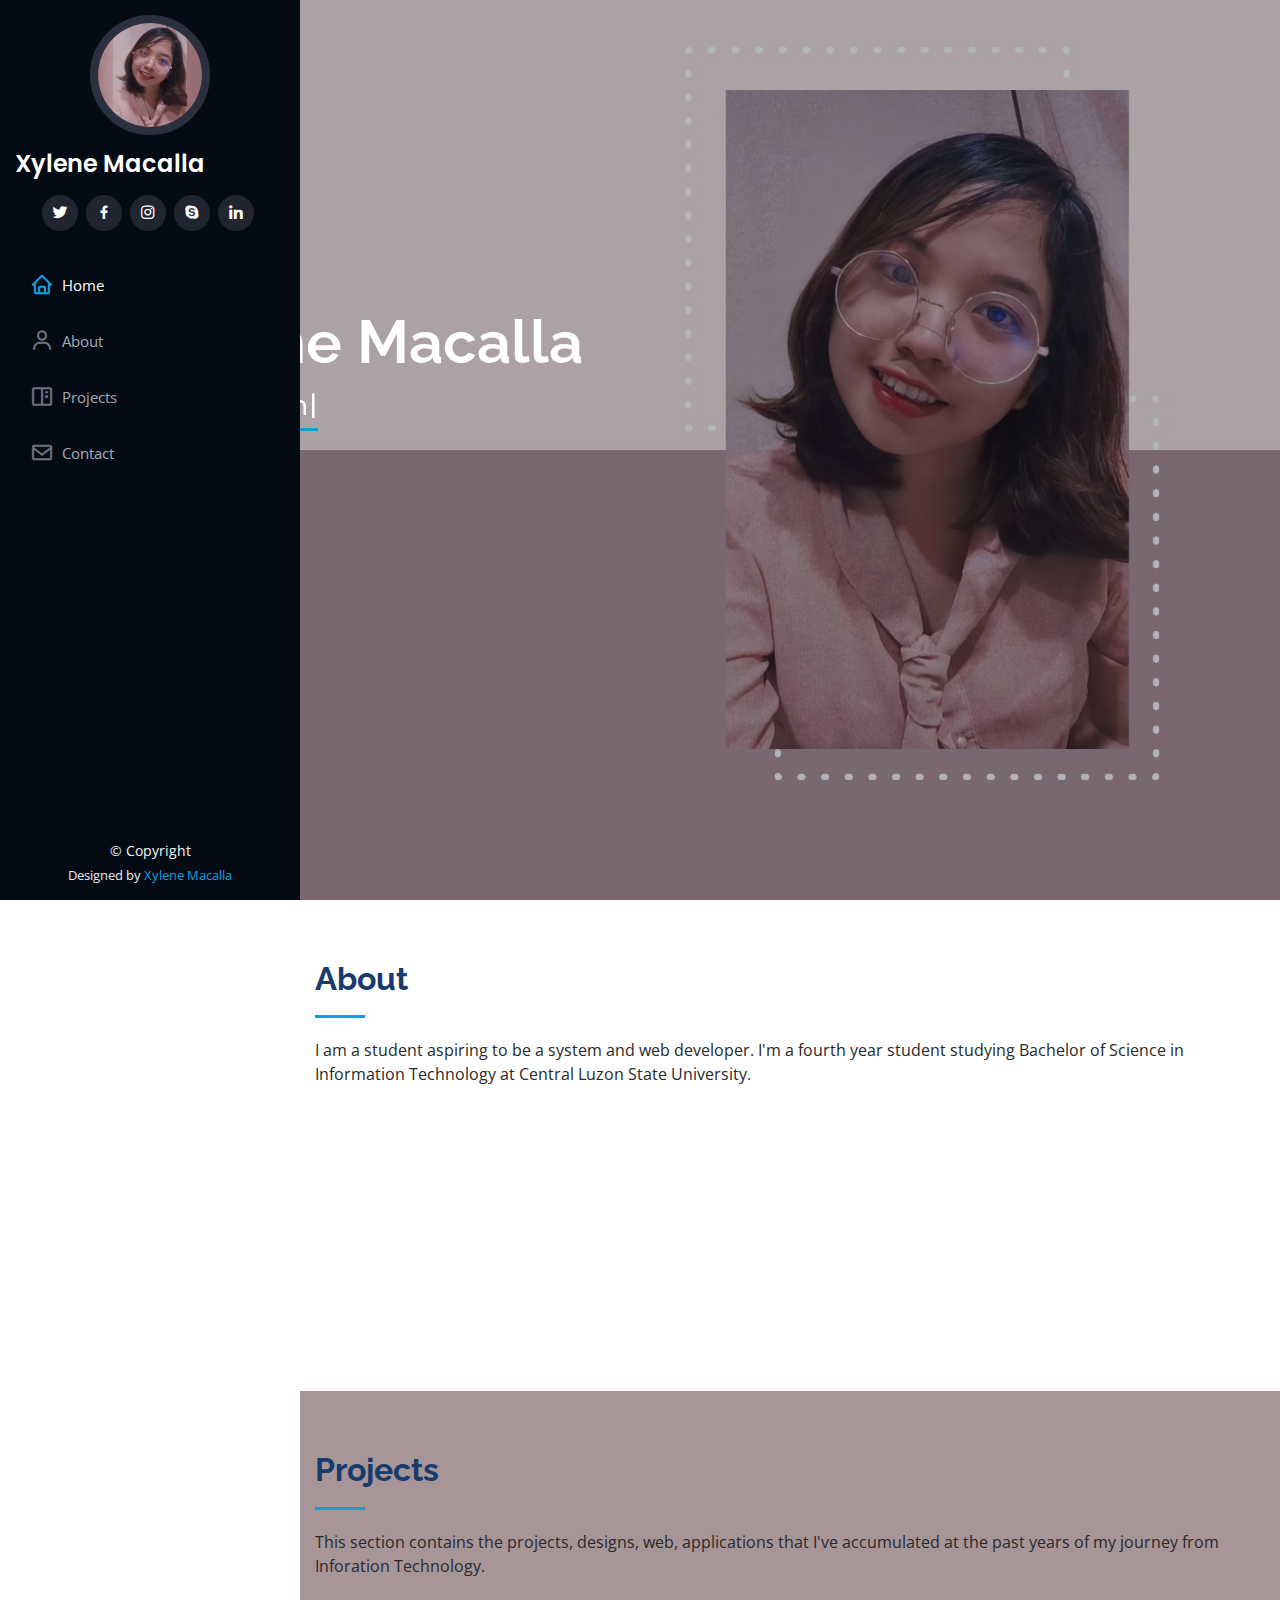
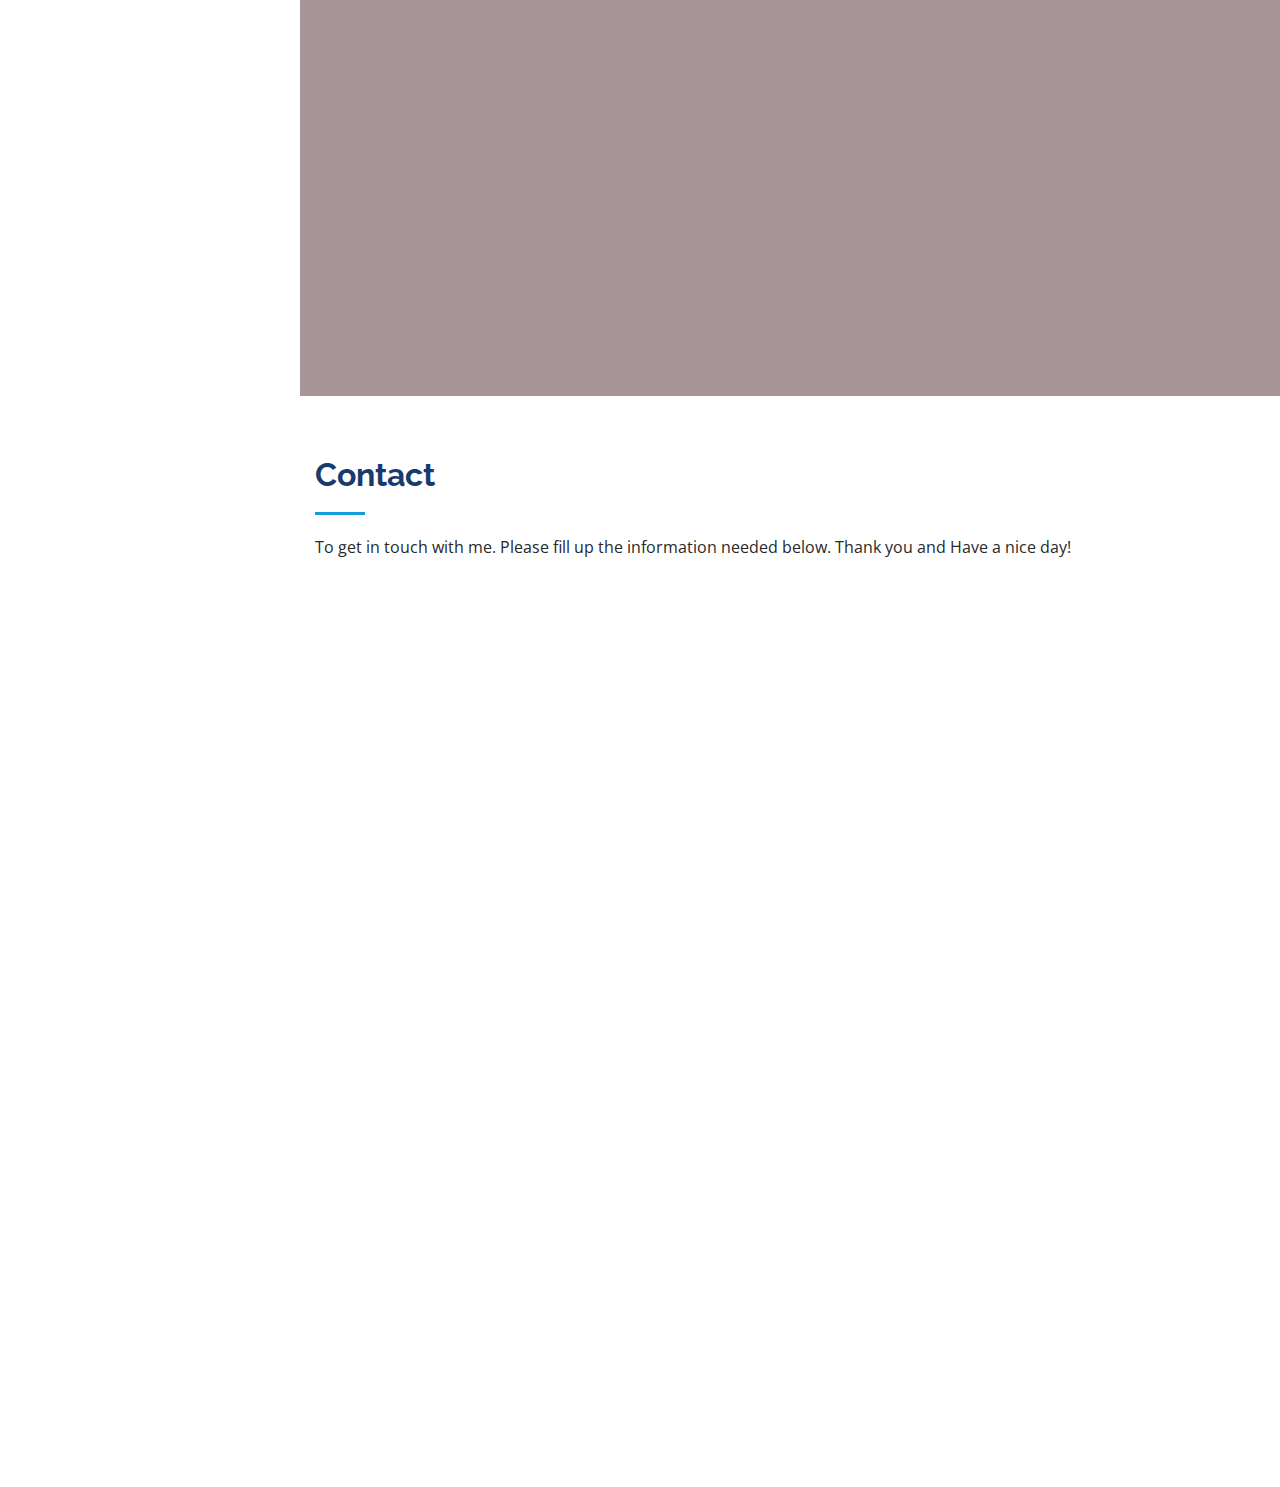
==== index.html @ af75acba "Portfolio" ====
<!DOCTYPE html>
<html lang="en">

<head>
  <meta charset="utf-8">
  <meta content="width=device-width, initial-scale=1.0" name="viewport">

  <title>Portfolio</title>
  <meta content="" name="description">
  <meta content="" name="keywords">

  <!-- Google Fonts -->
  <link href="https://fonts.googleapis.com/css?family=Open+Sans:300,300i,400,400i,600,600i,700,700i|Raleway:300,300i,400,400i,500,500i,600,600i,700,700i|Poppins:300,300i,400,400i,500,500i,600,600i,700,700i" rel="stylesheet">

  <!-- Vendor CSS Files -->
  <link href="assets/vendor/bootstrap/css/bootstrap.min.css" rel="stylesheet">
  <link href="assets/vendor/icofont/icofont.min.css" rel="stylesheet">
  <link href="assets/vendor/boxicons/css/boxicons.min.css" rel="stylesheet">
  <link href="assets/vendor/venobox/venobox.css" rel="stylesheet">
  <link href="assets/vendor/owl.carousel/assets/owl.carousel.min.css" rel="stylesheet">
  <link href="assets/vendor/aos/aos.css" rel="stylesheet">

  <!-- Template Main CSS File -->
  <link href="assets/css/style.css" rel="stylesheet">

</head>

<body>

  <!-- ======= Mobile nav toggle button ======= -->
  <button type="button" class="mobile-nav-toggle d-xl-none"><i class="icofont-navigation-menu"></i></button>

  <!-- ======= Header ======= -->
  <header id="header">
    <div class="d-flex flex-column">

      <div class="profile">
        <img src="assets/img/profile-img.jpg" alt="" class="img-fluid rounded-circle">
        <h1 class="text-light"><a href="index.html">Xylene Macalla</a></h1>
        <div class="social-links mt-3 text-center">
          <a href="#" class="twitter"><i class="bx bxl-twitter"></i></a>
          <a href="#" class="facebook"><i class="bx bxl-facebook"></i></a>
          <a href="#" class="instagram"><i class="bx bxl-instagram"></i></a>
          <a href="#" class="google-plus"><i class="bx bxl-skype"></i></a>
          <a href="#" class="linkedin"><i class="bx bxl-linkedin"></i></a>
        </div>
      </div>

      <nav class="nav-menu">
        <ul>
          <li class="active"><a href="index.html"><i class="bx bx-home"></i> <span>Home</span></a></li>
          <li><a href="#about"><i class="bx bx-user"></i> <span>About</span></a></li>
          <li><a href="#portfolio"><i class="bx bx-book-content"></i> Projects</a></li>
          <li><a href="#contact"><i class="bx bx-envelope"></i> Contact</a></li>

        </ul>
      </nav><!-- .nav-menu -->
      <button type="button" class="mobile-nav-toggle d-xl-none"><i class="icofont-navigation-menu"></i></button>

    </div>
  </header><!-- End Header -->

  <!-- ======= Hero Section ======= -->
  <section id="hero" class="d-flex flex-column justify-content-left align-items-left">
    <div class="hero-container" data-aos="fade-in">
      <h1>Xylene Macalla</h1>
      <p>I'm a <span class="typed" data-typed-items="Designer, Developer"></span></p>
    </div>
  </section><!-- End Hero -->

  <main id="main">

    <!-- ======= About Section ======= -->
    <section id="about" class="about">
      <div class="container">

        <div class="section-title">
          <h2>About</h2>
          <p>I am a student aspiring to be a system and web developer. I'm a fourth year student studying Bachelor of Science in Information Technology at Central Luzon State University.  </p>
        </div>

        <div class="row">
          <div class="col-lg-3" data-aos="fade-right">
            <img src="assets/img/profile-img.jpg" class="img-fluid" alt="">
          </div>
          <div class="col-lg-8 pt-4 pt-lg-0 content" data-aos="fade-left">
            <h3>System  and &amp; Web Developer.</h3>
            <div class="row">
              <div class="col-lg-6">
                <ul>
                  <li><i class="icofont-rounded-right"></i> <strong>Birthday:</strong> 28 July 1999</li>
                  <li><i class="icofont-rounded-right"></i> <strong>Phone:</strong> +639517093423</li>
                  <li><i class="icofont-rounded-right"></i> <strong>Address:</strong> Aurora, Philippines</li>
                </ul>
              </div>
              <div class="col-lg-6">
                <ul>
                  <li><i class="icofont-rounded-right"></i> <strong>Age:</strong> 22</li>
                  <li><i class="icofont-rounded-right"></i> <strong>Degree:</strong> BS in Information Technology</li>
                  <li><i class="icofont-rounded-right"></i> <strong>email</strong> xymacalla@gmail.com</li>
                </ul>
              </div>
            </div>
            
          </div>
        </div>

      </div>
    </section><!-- End About Section -->

    <!-- ======= Portfolio Section ======= -->
    <section id="portfolio" class="portfolio section-bg">
      <div class="container">

        <div class="section-title">
          <h2>Projects</h2>
          <p>This section contains the projects, designs, web, applications that I've accumulated at the past years of my journey from Inforation Technology. </p>
        </div>

        <div class="row" data-aos="fade-up">
          <div class="col-lg-12 d-flex justify-content-center">
            <ul id="portfolio-flters">
              <li data-filter="*" class="filter-active">All</li>
              <li data-filter=".filter-app">App</li>
              <li data-filter=".filter-card">Card</li>
              <li data-filter=".filter-web">Web</li>
            </ul>
          </div>
        </div>

        <div class="row portfolio-container" data-aos="fade-up" data-aos-delay="100">

          <div class="col-lg-4 col-md-6 portfolio-item filter-web">
            <div class="portfolio-wrap">
              <img src="assets/img/portfolio/portfolio-1.jpg" class="img-fluid" alt="">
              <div class="portfolio-links">
                <a href="assets/img/portfolio/portfolio-1.jpg" data-gall="portfolioGallery" class="venobox" title="Web 1"><i class="bx bx-plus"></i></a>
                <a href="../portfolio/Hello_Cupcake!/index.html" title="More Details"><i class="bx bx-link"></i></a>
              </div>
            </div>
          </div>

        </div>

      </div>
    </section><!-- End Portfolio Section -->

    <!-- ======= Contact Section ======= -->
    <section id="contact" class="contact">
      <div class="container">

        <div class="section-title">
          <h2>Contact</h2>
          <p>To get in touch with me. Please fill up the information needed below. Thank you and Have a nice day!</p>
        </div>

        <div class="row" data-aos="fade-in">

          <div class="col-lg-5 d-flex align-items-stretch">
            <div class="info">
              <div class="address">
                <i class="icofont-google-map"></i>
                <h4>Location:</h4>
                <p>Ipil Dipaculao, Aurora, Philippines</p>
              </div>

              <div class="email">
                <i class="icofont-envelope"></i>
                <h4>Email:</h4>
                <p>xymacalla@gmail.com</p>
              </div>

              <div class="phone">
                <i class="icofont-phone"></i>
                <h4>Call:</h4>
                <p>+639517093423</p>
              </div>

              <iframe src="https://www.google.com/maps/embed?pb=!1m14!1m8!1m3!1d12097.339505505179!2d-74.006309!3d40.710644!3m2!1i1024!2i768!4f13.1!3m3!1m2!1s0x3390a228a3e6c803%3A0x11d49d4bb62d61f!2sIpil%2C%20Dipaculao%2C%20Aurora%2C%20Philippines!5e0!3m2!1sen!2sbg!4v1639825309818!5m2!1sen!2sbg" width="600" height="450" style="border:0;" allowfullscreen="" loading="lazy"></iframe>
            </div>

          </div>

          <div class="col-lg-7 mt-5 mt-lg-0 d-flex align-items-stretch">
            <form action="forms/contact.php" method="post" role="form" class="php-email-form">
              <div class="form-row">
                <div class="form-group col-md-6">
                  <label for="name">Your Name</label>
                  <input type="text" name="name" class="form-control" id="name" data-rule="minlen:4" data-msg="Please enter at least 4 chars" />
                  <div class="validate"></div>
                </div>
                <div class="form-group col-md-6">
                  <label for="name">Your Email</label>
                  <input type="email" class="form-control" name="email" id="email" data-rule="email" data-msg="Please enter a valid email" />
                  <div class="validate"></div>
                </div>
              </div>
              <div class="form-group">
                <label for="name">Subject</label>
                <input type="text" class="form-control" name="subject" id="subject" data-rule="minlen:4" data-msg="Please enter at least 8 chars of subject" />
                <div class="validate"></div>
              </div>
              <div class="form-group">
                <label for="name">Message</label>
                <textarea class="form-control" name="message" rows="10" data-rule="required" data-msg="Please write something for us"></textarea>
                <div class="validate"></div>
              </div>
              <div class="mb-3">
                <div class="loading">Loading</div>
                <div class="error-message"></div>
                <div class="sent-message">Your message has been sent. Thank you!</div>
              </div>
              <div class="text-center"><button type="submit">Send Message</button></div>
            </form>
          </div>

        </div>

      </div>
    </section><!-- End Contact Section -->

  </main><!-- End #main -->

  <!-- ======= Footer ======= -->
  <footer id="footer">
    <div class="container">
      <div class="copyright">
        &copy; Copyright
      </div>
      <div class="credits">
       Designed by <a href="#">Xylene Macalla</a>
      </div>
    </div>
  </footer><!-- End  Footer -->

  <a href="#" class="back-to-top"><i class="icofont-simple-up"></i></a>

  <!-- Vendor JS Files -->
  <script src="assets/vendor/jquery/jquery.min.js"></script>
  <script src="assets/vendor/bootstrap/js/bootstrap.bundle.min.js"></script>
  <script src="assets/vendor/jquery.easing/jquery.easing.min.js"></script>
  <script src="assets/vendor/php-email-form/validate.js"></script>
  <script src="assets/vendor/waypoints/jquery.waypoints.min.js"></script>
  <script src="assets/vendor/counterup/counterup.min.js"></script>
  <script src="assets/vendor/isotope-layout/isotope.pkgd.min.js"></script>
  <script src="assets/vendor/venobox/venobox.min.js"></script>
  <script src="assets/vendor/owl.carousel/owl.carousel.min.js"></script>
  <script src="assets/vendor/typed.js/typed.min.js"></script>
  <script src="assets/vendor/aos/aos.js"></script>

  <!-- Template Main JS File -->
  <script src="assets/js/main.js"></script>

</body>

</html>
---- assets/vendor/venobox/venobox.css ----
/* ------ venobox.css --------*/
.vbox-overlay *, .vbox-overlay *:before, .vbox-overlay *:after{
    -webkit-backface-visibility: hidden;
    -webkit-box-sizing:border-box;
    -moz-box-sizing:border-box;
    box-sizing:border-box;
}
.vbox-overlay * { 
    -webkit-backface-visibility: visible;
    backface-visibility: visible;
}
.vbox-overlay{
    display: -webkit-flex;
    display: flex;
    -webkit-flex-direction: column;
    flex-direction: column;
    -webkit-justify-content: center;
    justify-content: center;
    -webkit-align-items: center;
    align-items: center;
    position: fixed;
    left: 0;
    top: 0;
    bottom: 0;
    right: 0;
    z-index: 999999;
}

/* ----- navigation ----- */
.vbox-title{
    width: 100%;
    height: 40px;
    float: left;
    text-align: center;
    line-height: 28px;
    font-size: 12px;
    padding: 6px 50px;
    overflow: hidden;
    position: fixed;
    display: none;
    left: 0;
    z-index: 89;
}
.vbox-close{
    cursor: pointer;
    position: fixed;
    top: -1px;
    right: 0;
    width: 50px;
    height: 40px;
    padding: 6px;
    display: block;
    background-position:10px center;
    overflow: hidden;
    font-size: 24px;
    line-height: 1;
    text-align: center;
    z-index: 99;
}
.vbox-left{
    cursor: pointer;
    position: fixed;
    left: 0;
    height: 40px;
    overflow: hidden;
    line-height: 28px;
    font-size: 12px;
    z-index: 99;
    display: flex;
    align-items:center;
}
.vbox-num{
    display: inline-block;
    margin: 6px 0 6px 15px;
}
/* ----- Social share ----- */
.vbox-share{
    line-height: 28px;
    font-size: 12px;
    overflow: hidden;
    position: fixed;
    left: 0;
    z-index: 98;
    display: flex;
    align-items:center;
    justify-content: center;
    width: 100%;
    text-align: center;
}
.vbox-share svg{
    max-height: 28px;
    width: 28px;
    z-index: 10;
    margin-left: 12px;
    margin-top: 6px;
    margin-bottom: 6px;
    vertical-align: middle;
}


/* ----- navigation ARROWS ----- */
.vbox-next, .vbox-prev{
    position: fixed;
    top: 50%;
    margin-top: -15px;
    overflow: hidden;
    cursor: pointer;
    display: block;
    width: 45px;
    height: 45px;
    z-index: 99;
}
.vbox-next span, .vbox-prev span{
    position: relative;
    width: 20px;
    height: 20px;
    border: 2px solid transparent;
    border-top-color: #B6B6B6;
    border-right-color: #B6B6B6;
    text-indent: -100px;
    position: absolute;
    top: 8px;
    display: block;
}
.vbox-prev{
    left: 15px;
}
.vbox-next{
    right: 15px;
}
.vbox-prev span{
    left: 10px;
    -ms-transform: rotate(-135deg);
    -webkit-transform: rotate(-135deg);
    transform: rotate(-135deg);
}
.vbox-next span{
    -ms-transform: rotate(45deg);
    -webkit-transform: rotate(45deg);
    transform: rotate(45deg);
    right: 10px;
}
/* ------- inline window ------ */
.vbox-inline{
    width: 420px;
    height: 315px;
    height: 70vh;
    padding: 10px;
    background: #fff;
    margin: 0 auto;
    overflow: auto;
    text-align: left;
}
/* ------- Video & iFrames window ------ */
.venoframe{
    max-width: 100%;
    width: 100%;
    border: none;
    width: 100%;
    height: 260px;
    height: 70vh;
}
.venoframe.vbvid{
    height: 260px;
}
@media (min-width: 768px) {
    .venoframe, .vbox-inline{
        width: 90%;
        height: 360px;
        height: 70vh;
    }
    .venoframe.vbvid{
        width: 640px;
        height: 360px;
    }
}
@media (min-width: 992px) {
    .venoframe, .vbox-inline{
        max-width: 1200px;
        width: 80%;
        height: 540px;
        height: 70vh;
    }
    .venoframe.vbvid{
        width: 960px;
        height: 540px;
    }
}
/* 
Please do NOT edit this part! 
or at least read this note: http://i.imgur.com/7C0ws9e.gif
*/
.vbox-open{
    overflow: hidden;
}
.vbox-container{
    position: absolute;
    left: 0;
    right: 0;
    top: 0;
    bottom: 0;
    overflow-x: hidden;
    overflow-y: scroll;
    overflow-scrolling: touch;
    -webkit-overflow-scrolling: touch;
    z-index: 20;
    max-height: 100%;

}

.vbox-content{
    text-align: center;
    float: left;
    width: 100%;
    position: relative;
    overflow: hidden;
    padding: 20px 4%;
}
.vbox-container img{
    max-width: 100%;
    height: auto;
}
.vbox-figlio{
    box-shadow: 0 0 12px rgba(0,0,0,0.19), 0 6px 6px rgba(0,0,0,0.23);
    max-width: 100%;
    text-align: initial;
}
img.vbox-figlio{
    -webkit-user-select: none;
-khtml-user-select: none;
-moz-user-select: none;
-o-user-select: none;
user-select: none;
}
.vbox-content.swipe-left{
    margin-left: -200px !important;
}
.vbox-content.swipe-right{
    margin-left: 200px !important;
}
.vbox-animated{
    webkit-transition: margin 300ms ease-out;
    transition: margin 300ms ease-out;
}

/* ---------- preloader ----------
 * SPINKIT 
 * http://tobiasahlin.com/spinkit/
-------------------------------- */
.sk-double-bounce,.sk-rotating-plane{width:40px;height:40px;margin:40px auto}.sk-rotating-plane{background-color:#333;-webkit-animation:sk-rotatePlane 1.2s infinite ease-in-out;animation:sk-rotatePlane 1.2s infinite ease-in-out}@-webkit-keyframes sk-rotatePlane{0%{-webkit-transform:perspective(120px) rotateX(0) rotateY(0);transform:perspective(120px) rotateX(0) rotateY(0)}50%{-webkit-transform:perspective(120px) rotateX(-180.1deg) rotateY(0);transform:perspective(120px) rotateX(-180.1deg) rotateY(0)}100%{-webkit-transform:perspective(120px) rotateX(-180deg) rotateY(-179.9deg);transform:perspective(120px) rotateX(-180deg) rotateY(-179.9deg)}}@keyframes sk-rotatePlane{0%{-webkit-transform:perspective(120px) rotateX(0) rotateY(0);transform:perspective(120px) rotateX(0) rotateY(0)}50%{-webkit-transform:perspective(120px) rotateX(-180.1deg) rotateY(0);transform:perspective(120px) rotateX(-180.1deg) rotateY(0)}100%{-webkit-transform:perspective(120px) rotateX(-180deg) rotateY(-179.9deg);transform:perspective(120px) rotateX(-180deg) rotateY(-179.9deg)}}.sk-double-bounce{position:relative}.sk-double-bounce .sk-child{width:100%;height:100%;border-radius:50%;background-color:#333;opacity:.6;position:absolute;top:0;left:0;-webkit-animation:sk-doubleBounce 2s infinite ease-in-out;animation:sk-doubleBounce 2s infinite ease-in-out}.sk-chasing-dots .sk-child,.sk-spinner-pulse,.sk-three-bounce .sk-child{background-color:#333;border-radius:100%}.sk-double-bounce .sk-double-bounce2{-webkit-animation-delay:-1s;animation-delay:-1s}@-webkit-keyframes sk-doubleBounce{0%,100%{-webkit-transform:scale(0);transform:scale(0)}50%{-webkit-transform:scale(1);transform:scale(1)}}@keyframes sk-doubleBounce{0%,100%{-webkit-transform:scale(0);transform:scale(0)}50%{-webkit-transform:scale(1);transform:scale(1)}}.sk-wave{margin:40px auto;width:50px;height:40px;text-align:center;font-size:10px}.sk-wave .sk-rect{background-color:#333;height:100%;width:6px;display:inline-block;-webkit-animation:sk-waveStretchDelay 1.2s infinite ease-in-out;animation:sk-waveStretchDelay 1.2s infinite ease-in-out}.sk-wave .sk-rect1{-webkit-animation-delay:-1.2s;animation-delay:-1.2s}.sk-wave .sk-rect2{-webkit-animation-delay:-1.1s;animation-delay:-1.1s}.sk-wave .sk-rect3{-webkit-animation-delay:-1s;animation-delay:-1s}.sk-wave .sk-rect4{-webkit-animation-delay:-.9s;animation-delay:-.9s}.sk-wave .sk-rect5{-webkit-animation-delay:-.8s;animation-delay:-.8s}@-webkit-keyframes sk-waveStretchDelay{0%,100%,40%{-webkit-transform:scaleY(.4);transform:scaleY(.4)}20%{-webkit-transform:scaleY(1);transform:scaleY(1)}}@keyframes sk-waveStretchDelay{0%,100%,40%{-webkit-transform:scaleY(.4);transform:scaleY(.4)}20%{-webkit-transform:scaleY(1);transform:scaleY(1)}}.sk-wandering-cubes{margin:40px auto;width:40px;height:40px;position:relative}.sk-wandering-cubes .sk-cube{background-color:#333;width:10px;height:10px;position:absolute;top:0;left:0;-webkit-animation:sk-wanderingCube 1.8s ease-in-out -1.8s infinite both;animation:sk-wanderingCube 1.8s ease-in-out -1.8s infinite both}.sk-chasing-dots,.sk-spinner-pulse{width:40px;height:40px;margin:40px auto}.sk-wandering-cubes .sk-cube2{-webkit-animation-delay:-.9s;animation-delay:-.9s}@-webkit-keyframes sk-wanderingCube{0%{-webkit-transform:rotate(0);transform:rotate(0)}25%{-webkit-transform:translateX(30px) rotate(-90deg) scale(.5);transform:translateX(30px) rotate(-90deg) scale(.5)}50%{-webkit-transform:translateX(30px) translateY(30px) rotate(-179deg);transform:translateX(30px) translateY(30px) rotate(-179deg)}50.1%{-webkit-transform:translateX(30px) translateY(30px) rotate(-180deg);transform:translateX(30px) translateY(30px) rotate(-180deg)}75%{-webkit-transform:translateX(0) translateY(30px) rotate(-270deg) scale(.5);transform:translateX(0) translateY(30px) rotate(-270deg) scale(.5)}100%{-webkit-transform:rotate(-360deg);transform:rotate(-360deg)}}@keyframes sk-wanderingCube{0%{-webkit-transform:rotate(0);transform:rotate(0)}25%{-webkit-transform:translateX(30px) rotate(-90deg) scale(.5);transform:translateX(30px) rotate(-90deg) scale(.5)}50%{-webkit-transform:translateX(30px) translateY(30px) rotate(-179deg);transform:translateX(30px) translateY(30px) rotate(-179deg)}50.1%{-webkit-transform:translateX(30px) translateY(30px) rotate(-180deg);transform:translateX(30px) translateY(30px) rotate(-180deg)}75%{-webkit-transform:translateX(0) translateY(30px) rotate(-270deg) scale(.5);transform:translateX(0) translateY(30px) rotate(-270deg) scale(.5)}100%{-webkit-transform:rotate(-360deg);transform:rotate(-360deg)}}.sk-spinner-pulse{-webkit-animation:sk-pulseScaleOut 1s infinite ease-in-out;animation:sk-pulseScaleOut 1s infinite ease-in-out}@-webkit-keyframes sk-pulseScaleOut{0%{-webkit-transform:scale(0);transform:scale(0)}100%{-webkit-transform:scale(1);transform:scale(1);opacity:0}}@keyframes sk-pulseScaleOut{0%{-webkit-transform:scale(0);transform:scale(0)}100%{-webkit-transform:scale(1);transform:scale(1);opacity:0}}.sk-chasing-dots{position:relative;text-align:center;-webkit-animation:sk-chasingDotsRotate 2s infinite linear;animation:sk-chasingDotsRotate 2s infinite linear}.sk-chasing-dots .sk-child{width:60%;height:60%;display:inline-block;position:absolute;top:0;-webkit-animation:sk-chasingDotsBounce 2s infinite ease-in-out;animation:sk-chasingDotsBounce 2s infinite ease-in-out}.sk-chasing-dots .sk-dot2{top:auto;bottom:0;-webkit-animation-delay:-1s;animation-delay:-1s}@-webkit-keyframes sk-chasingDotsRotate{100%{-webkit-transform:rotate(360deg);transform:rotate(360deg)}}@keyframes sk-chasingDotsRotate{100%{-webkit-transform:rotate(360deg);transform:rotate(360deg)}}@-webkit-keyframes sk-chasingDotsBounce{0%,100%{-webkit-transform:scale(0);transform:scale(0)}50%{-webkit-transform:scale(1);transform:scale(1)}}@keyframes sk-chasingDotsBounce{0%,100%{-webkit-transform:scale(0);transform:scale(0)}50%{-webkit-transform:scale(1);transform:scale(1)}}.sk-three-bounce{margin:40px auto;width:80px;text-align:center}.sk-three-bounce .sk-child{width:20px;height:20px;display:inline-block;-webkit-animation:sk-three-bounce 1.4s ease-in-out 0s infinite both;animation:sk-three-bounce 1.4s ease-in-out 0s infinite both}.sk-circle .sk-child:before,.sk-fading-circle .sk-circle:before{display:block;border-radius:100%;content:'';background-color:#333}.sk-three-bounce .sk-bounce1{-webkit-animation-delay:-.32s;animation-delay:-.32s}.sk-three-bounce .sk-bounce2{-webkit-animation-delay:-.16s;animation-delay:-.16s}@-webkit-keyframes sk-three-bounce{0%,100%,80%{-webkit-transform:scale(0);transform:scale(0)}40%{-webkit-transform:scale(1);transform:scale(1)}}@keyframes sk-three-bounce{0%,100%,80%{-webkit-transform:scale(0);transform:scale(0)}40%{-webkit-transform:scale(1);transform:scale(1)}}.sk-circle{margin:40px auto;width:40px;height:40px;position:relative}.sk-circle .sk-child{width:100%;height:100%;position:absolute;left:0;top:0}.sk-circle .sk-child:before{margin:0 auto;width:15%;height:15%;-webkit-animation:sk-circleBounceDelay 1.2s infinite ease-in-out both;animation:sk-circleBounceDelay 1.2s infinite ease-in-out both}.sk-circle .sk-circle2{-webkit-transform:rotate(30deg);-ms-transform:rotate(30deg);transform:rotate(30deg)}.sk-circle .sk-circle3{-webkit-transform:rotate(60deg);-ms-transform:rotate(60deg);transform:rotate(60deg)}.sk-circle .sk-circle4{-webkit-transform:rotate(90deg);-ms-transform:rotate(90deg);transform:rotate(90deg)}.sk-circle .sk-circle5{-webkit-transform:rotate(120deg);-ms-transform:rotate(120deg);transform:rotate(120deg)}.sk-circle .sk-circle6{-webkit-transform:rotate(150deg);-ms-transform:rotate(150deg);transform:rotate(150deg)}.sk-circle .sk-circle7{-webkit-transform:rotate(180deg);-ms-transform:rotate(180deg);transform:rotate(180deg)}.sk-circle .sk-circle8{-webkit-transform:rotate(210deg);-ms-transform:rotate(210deg);transform:rotate(210deg)}.sk-circle .sk-circle9{-webkit-transform:rotate(240deg);-ms-transform:rotate(240deg);transform:rotate(240deg)}.sk-circle .sk-circle10{-webkit-transform:rotate(270deg);-ms-transform:rotate(270deg);transform:rotate(270deg)}.sk-circle .sk-circle11{-webkit-transform:rotate(300deg);-ms-transform:rotate(300deg);transform:rotate(300deg)}.sk-circle .sk-circle12{-webkit-transform:rotate(330deg);-ms-transform:rotate(330deg);transform:rotate(330deg)}.sk-circle .sk-circle2:before{-webkit-animation-delay:-1.1s;animation-delay:-1.1s}.sk-circle .sk-circle3:before{-webkit-animation-delay:-1s;animation-delay:-1s}.sk-circle .sk-circle4:before{-webkit-animation-delay:-.9s;animation-delay:-.9s}.sk-circle .sk-circle5:before{-webkit-animation-delay:-.8s;animation-delay:-.8s}.sk-circle .sk-circle6:before{-webkit-animation-delay:-.7s;animation-delay:-.7s}.sk-circle .sk-circle7:before{-webkit-animation-delay:-.6s;animation-delay:-.6s}.sk-circle .sk-circle8:before{-webkit-animation-delay:-.5s;animation-delay:-.5s}.sk-circle .sk-circle9:before{-webkit-animation-delay:-.4s;animation-delay:-.4s}.sk-circle .sk-circle10:before{-webkit-animation-delay:-.3s;animation-delay:-.3s}.sk-circle .sk-circle11:before{-webkit-animation-delay:-.2s;animation-delay:-.2s}.sk-circle .sk-circle12:before{-webkit-animation-delay:-.1s;animation-delay:-.1s}@-webkit-keyframes sk-circleBounceDelay{0%,100%,80%{-webkit-transform:scale(0);transform:scale(0)}40%{-webkit-transform:scale(1);transform:scale(1)}}@keyframes sk-circleBounceDelay{0%,100%,80%{-webkit-transform:scale(0);transform:scale(0)}40%{-webkit-transform:scale(1);transform:scale(1)}}.sk-cube-grid{width:40px;height:40px;margin:40px auto}.sk-cube-grid .sk-cube{width:33.33%;height:33.33%;background-color:#333;float:left;-webkit-animation:sk-cubeGridScaleDelay 1.3s infinite ease-in-out;animation:sk-cubeGridScaleDelay 1.3s infinite ease-in-out}.sk-cube-grid .sk-cube1{-webkit-animation-delay:.2s;animation-delay:.2s}.sk-cube-grid .sk-cube2{-webkit-animation-delay:.3s;animation-delay:.3s}.sk-cube-grid .sk-cube3{-webkit-animation-delay:.4s;animation-delay:.4s}.sk-cube-grid .sk-cube4{-webkit-animation-delay:.1s;animation-delay:.1s}.sk-cube-grid .sk-cube5{-webkit-animation-delay:.2s;animation-delay:.2s}.sk-cube-grid .sk-cube6{-webkit-animation-delay:.3s;animation-delay:.3s}.sk-cube-grid .sk-cube7{-webkit-animation-delay:0ms;animation-delay:0ms}.sk-cube-grid .sk-cube8{-webkit-animation-delay:.1s;animation-delay:.1s}.sk-cube-grid .sk-cube9{-webkit-animation-delay:.2s;animation-delay:.2s}@-webkit-keyframes sk-cubeGridScaleDelay{0%,100%,70%{-webkit-transform:scale3D(1,1,1);transform:scale3D(1,1,1)}35%{-webkit-transform:scale3D(0,0,1);transform:scale3D(0,0,1)}}@keyframes sk-cubeGridScaleDelay{0%,100%,70%{-webkit-transform:scale3D(1,1,1);transform:scale3D(1,1,1)}35%{-webkit-transform:scale3D(0,0,1);transform:scale3D(0,0,1)}}.sk-fading-circle{margin:40px auto;width:40px;height:40px;position:relative}.sk-fading-circle .sk-circle{width:100%;height:100%;position:absolute;left:0;top:0}.sk-fading-circle .sk-circle:before{margin:0 auto;width:15%;height:15%;-webkit-animation:sk-circleFadeDelay 1.2s infinite ease-in-out both;animation:sk-circleFadeDelay 1.2s infinite ease-in-out both}.sk-fading-circle .sk-circle2{-webkit-transform:rotate(30deg);-ms-transform:rotate(30deg);transform:rotate(30deg)}.sk-fading-circle .sk-circle3{-webkit-transform:rotate(60deg);-ms-transform:rotate(60deg);transform:rotate(60deg)}.sk-fading-circle .sk-circle4{-webkit-transform:rotate(90deg);-ms-transform:rotate(90deg);transform:rotate(90deg)}.sk-fading-circle .sk-circle5{-webkit-transform:rotate(120deg);-ms-transform:rotate(120deg);transform:rotate(120deg)}.sk-fading-circle .sk-circle6{-webkit-transform:rotate(150deg);-ms-transform:rotate(150deg);transform:rotate(150deg)}.sk-fading-circle .sk-circle7{-webkit-transform:rotate(180deg);-ms-transform:rotate(180deg);transform:rotate(180deg)}.sk-fading-circle .sk-circle8{-webkit-transform:rotate(210deg);-ms-transform:rotate(210deg);transform:rotate(210deg)}.sk-fading-circle .sk-circle9{-webkit-transform:rotate(240deg);-ms-transform:rotate(240deg);transform:rotate(240deg)}.sk-fading-circle .sk-circle10{-webkit-transform:rotate(270deg);-ms-transform:rotate(270deg);transform:rotate(270deg)}.sk-fading-circle .sk-circle11{-webkit-transform:rotate(300deg);-ms-transform:rotate(300deg);transform:rotate(300deg)}.sk-fading-circle .sk-circle12{-webkit-transform:rotate(330deg);-ms-transform:rotate(330deg);transform:rotate(330deg)}.sk-fading-circle .sk-circle2:before{-webkit-animation-delay:-1.1s;animation-delay:-1.1s}.sk-fading-circle .sk-circle3:before{-webkit-animation-delay:-1s;animation-delay:-1s}.sk-fading-circle .sk-circle4:before{-webkit-animation-delay:-.9s;animation-delay:-.9s}.sk-fading-circle .sk-circle5:before{-webkit-animation-delay:-.8s;animation-delay:-.8s}.sk-fading-circle .sk-circle6:before{-webkit-animation-delay:-.7s;animation-delay:-.7s}.sk-fading-circle .sk-circle7:before{-webkit-animation-delay:-.6s;animation-delay:-.6s}.sk-fading-circle .sk-circle8:before{-webkit-animation-delay:-.5s;animation-delay:-.5s}.sk-fading-circle .sk-circle9:before{-webkit-animation-delay:-.4s;animation-delay:-.4s}.sk-fading-circle .sk-circle10:before{-webkit-animation-delay:-.3s;animation-delay:-.3s}.sk-fading-circle .sk-circle11:before{-webkit-animation-delay:-.2s;animation-delay:-.2s}.sk-fading-circle .sk-circle12:before{-webkit-animation-delay:-.1s;animation-delay:-.1s}@-webkit-keyframes sk-circleFadeDelay{0%,100%,39%{opacity:0}40%{opacity:1}}@keyframes sk-circleFadeDelay{0%,100%,39%{opacity:0}40%{opacity:1}}.sk-folding-cube{margin:40px auto;width:40px;height:40px;position:relative;-webkit-transform:rotateZ(45deg);transform:rotateZ(45deg)}.sk-folding-cube .sk-cube{float:left;width:50%;height:50%;position:relative;-webkit-transform:scale(1.1);-ms-transform:scale(1.1);transform:scale(1.1)}.sk-folding-cube .sk-cube:before{content:'';position:absolute;top:0;left:0;width:100%;height:100%;background-color:#333;-webkit-animation:sk-foldCubeAngle 2.4s infinite linear both;animation:sk-foldCubeAngle 2.4s infinite linear both;-webkit-transform-origin:100% 100%;-ms-transform-origin:100% 100%;transform-origin:100% 100%}.sk-folding-cube .sk-cube2{-webkit-transform:scale(1.1) rotateZ(90deg);transform:scale(1.1) rotateZ(90deg)}.sk-folding-cube .sk-cube3{-webkit-transform:scale(1.1) rotateZ(180deg);transform:scale(1.1) rotateZ(180deg)}.sk-folding-cube .sk-cube4{-webkit-transform:scale(1.1) rotateZ(270deg);transform:scale(1.1) rotateZ(270deg)}.sk-folding-cube .sk-cube2:before{-webkit-animation-delay:.3s;animation-delay:.3s}.sk-folding-cube .sk-cube3:before{-webkit-animation-delay:.6s;animation-delay:.6s}.sk-folding-cube .sk-cube4:before{-webkit-animation-delay:.9s;animation-delay:.9s}@-webkit-keyframes sk-foldCubeAngle{0%,10%{-webkit-transform:perspective(140px) rotateX(-180deg);transform:perspective(140px) rotateX(-180deg);opacity:0}25%,75%{-webkit-transform:perspective(140px) rotateX(0);transform:perspective(140px) rotateX(0);opacity:1}100%,90%{-webkit-transform:perspective(140px) rotateY(180deg);transform:perspective(140px) rotateY(180deg);opacity:0}}@keyframes sk-foldCubeAngle{0%,10%{-webkit-transform:perspective(140px) rotateX(-180deg);transform:perspective(140px) rotateX(-180deg);opacity:0}25%,75%{-webkit-transform:perspective(140px) rotateX(0);transform:perspective(140px) rotateX(0);opacity:1}100%,90%{-webkit-transform:perspective(140px) rotateY(180deg);transform:perspective(140px) rotateY(180deg);opacity:0}}
---- assets/css/style.css ----
/*--------------------------------------------------------------
# General
--------------------------------------------------------------*/
body {
  font-family: "Open Sans", sans-serif;
  color: #272829;
}

a {
  color: #149ddd;
}

a:hover {
  color: #37b3ed;
  text-decoration: none;
}

h1, h2, h3, h4, h5, h6 {
  font-family: "Raleway", sans-serif;
}

/*--------------------------------------------------------------
# Back to top button
--------------------------------------------------------------*/
.back-to-top {
  position: fixed;
  display: none;
  width: 40px;
  height: 40px;
  border-radius: 50px;
  right: 15px;
  bottom: 15px;
  background: #149ddd;
  color: #fff;
  transition: display 0.5s ease-in-out;
  z-index: 99999;
}

.back-to-top i {
  font-size: 24px;
  position: absolute;
  top: 7px;
  left: 8px;
}

.back-to-top:hover {
  color: #fff;
  background: #2eafec;
  transition: background 0.2s ease-in-out;
}

/*--------------------------------------------------------------
# Header
--------------------------------------------------------------*/
#header {
  position: fixed;
  top: 0;
  left: 0;
  bottom: 0;
  width: 300px;
  transition: all ease-in-out 0.5s;
  z-index: 9997;
  transition: all 0.5s;
  padding: 0 15px;
  background: #040b14;
  overflow-y: auto;
}

#header .profile img {
  margin: 15px auto;
  display: block;
  width: 120px;
  border: 8px solid #2c2f3f;
}

#header .profile h1 {
  font-size: 24px;
  margin: 0;
  padding: 0;
  font-weight: 600;
  -moz-text-align-last: left;
  text-align-last: left;
  font-family: "Poppins", sans-serif;
}

#header .profile h1 a, #header .profile h1 a:hover {
  color: #fff;
  text-decoration: none;
}

#header .profile .social-links a {
  font-size: 18px;
  display: inline-block;
  background: #212431;
  color: #fff;
  line-height: 1;
  padding: 8px 0;
  margin-right: 4px;
  border-radius: 50%;
  text-align: center;
  width: 36px;
  height: 36px;
  transition: 0.3s;
}

#header .profile .social-links a:hover {
  background: #149ddd;
  color: #fff;
  text-decoration: none;
}

#main {
  margin-left: 300px;
}

@media (max-width: 1199px) {
  #header {
    left: -300px;
  }
  #main {
    margin-left: 0;
  }
}

/*--------------------------------------------------------------
# Navigation Menu
--------------------------------------------------------------*/
/* Desktop Navigation */
.nav-menu {
  padding-top: 30px;
}

.nav-menu * {
  margin: 0;
  padding: 0;
  list-style: none;
}

.nav-menu > ul > li {
  position: relative;
  white-space: nowrap;
}

.nav-menu a {
  display: flex;
  align-items: center;
  color: #a8a9b4;
  padding: 12px 15px;
  margin-bottom: 8px;
  transition: 0.3s;
  font-size: 15px;
}

.nav-menu a i {
  font-size: 24px;
  padding-right: 8px;
  color: #6f7180;
}

.nav-menu a:hover, .nav-menu .active > a, .nav-menu li:hover > a {
  text-decoration: none;
  color: #fff;
}

.nav-menu a:hover i, .nav-menu .active > a i, .nav-menu li:hover > a i {
  color: #149ddd;
}

/* Mobile Navigation */
.mobile-nav-toggle {
  position: fixed;
  right: 15px;
  top: 15px;
  z-index: 9998;
  border: 0;
  background: none;
  font-size: 24px;
  transition: all 0.4s;
  outline: none !important;
  line-height: 1;
  cursor: pointer;
  text-align: right;
}

.mobile-nav-toggle i {
  color: #149ddd;
}

.mobile-nav-active {
  overflow: hidden;
}

.mobile-nav-active #header {
  left: 0;
}

.mobile-nav-active .mobile-nav-toggle i {
  color: #fff;
}

/*--------------------------------------------------------------
# Hero Section
--------------------------------------------------------------*/
#hero {
  width: 100%;
  height: 100vh;
  background: url("../img/me-bg.jpg") top center;
  background-size: cover;
  padding-top: 327px;
  padding-left: 145px;
}

#hero:before {
  content: "";
  background: rgba(5, 13, 24, 0.3);
  position: absolute;
  bottom: 0;
  top: 0;
  left: 0;
  right: 0;
  z-index: 1;
}

#hero .hero-container {
  position: relative;
  z-index: 2;
  min-width: 200px;
}

#hero h1 {
  margin: -20px 0 10px 0;
  font-size: 60px;
  font-weight: 650;
  line-height: 70px;
  color: #fff;
  text-align: left;
}

#hero p {
  color: #fff;
  margin-bottom: 50px;
  font-size: 26px;
  font-family: "Poppins", sans-serif;
}

#hero p span {
  color: #fff;
  padding-bottom: 4px;
  letter-spacing: 1px;
  border-bottom: 3px solid #149ddd;
}

@media (min-width: 1024px) {
  #hero {
    background-attachment: fixed;
  }
}

@media (max-width: 768px) {
  #hero h1 {
    font-size: 28px;
    line-height: 36px;
  }
  #hero h2 {
    font-size: 18px;
    line-height: 24px;
    margin-bottom: 30px;
  }
}

/*--------------------------------------------------------------
# Sections General
--------------------------------------------------------------*/
section {
  padding: 60px 0;
  overflow: hidden;
}

.section-bg {
  background: #a79597;
}

.section-title {
  padding-bottom: 30px;
}

.section-title h2 {
  font-size: 32px;
  font-weight: bold;
  margin-bottom: 20px;
  padding-bottom: 20px;
  position: relative;
  color: #173b6c;
}

.section-title h2::after {
  content: '';
  position: absolute;
  display: block;
  width: 50px;
  height: 3px;
  background: #149ddd;
  bottom: 0;
  left: 0;
}

.section-title p {
  margin-bottom: 0;
}

/*--------------------------------------------------------------
# About
--------------------------------------------------------------*/
.about .content h3 {
  font-weight: 700;
  font-size: 26px;
  color: #173b6c;
}

.about .content ul {
  list-style: none;
  padding: 0;
}

.about .content ul li {
  padding-bottom: 10px;
}

.about .content ul i {
  font-size: 20px;
  padding-right: 2px;
  color: #149ddd;
}

.about .content p:last-child {
  margin-bottom: 0;
}

/*--------------------------------------------------------------


/*--------------------------------------------------------------
# Projects
--------------------------------------------------------------*/
.portfolio .portfolio-item {
  margin-bottom: 30px;
}

.portfolio #portfolio-flters {
  padding: 0;
  margin: 0 auto 35px auto;
  list-style: none;
  text-align: center;
  background: #fff;
  border-radius: 50px;
  padding: 2px 15px;
}

.portfolio #portfolio-flters li {
  cursor: pointer;
  display: inline-block;
  padding: 10px 15px 8px 15px;
  font-size: 14px;
  font-weight: 600;
  line-height: 1;
  text-transform: uppercase;
  color: #272829;
  margin-bottom: 5px;
  transition: all 0.3s ease-in-out;
}

.portfolio #portfolio-flters li:hover, .portfolio #portfolio-flters li.filter-active {
  color: #149ddd;
}

.portfolio #portfolio-flters li:last-child {
  margin-right: 0;
}

.portfolio .portfolio-wrap {
  transition: 0.3s;
  position: relative;
  overflow: hidden;
  z-index: 1;
}

.portfolio .portfolio-wrap::before {
  content: "";
  background: rgba(255, 255, 255, 0.5);
  position: absolute;
  left: 0;
  right: 0;
  top: 0;
  bottom: 0;
  transition: all ease-in-out 0.3s;
  z-index: 2;
  opacity: 0;
}

.portfolio .portfolio-wrap .portfolio-links {
  opacity: 1;
  left: 0;
  right: 0;
  bottom: -60px;
  z-index: 3;
  position: absolute;
  transition: all ease-in-out 0.3s;
  display: flex;
  justify-content: center;
}

.portfolio .portfolio-wrap .portfolio-links a {
  color: #fff;
  font-size: 28px;
  text-align: center;
  background: rgba(20, 157, 221, 0.75);
  transition: 0.3s;
  width: 50%;
}

.portfolio .portfolio-wrap .portfolio-links a:hover {
  background: rgba(20, 157, 221, 0.95);
}

.portfolio .portfolio-wrap .portfolio-links a + a {
  border-left: 1px solid #37b3ed;
}

.portfolio .portfolio-wrap:hover::before {
  top: 0;
  left: 0;
  right: 0;
  bottom: 0;
  opacity: 1;
}

.portfolio .portfolio-wrap:hover .portfolio-links {
  opacity: 1;
  bottom: 0;
}


/*--------------------------------------------------------------
# Contact
--------------------------------------------------------------*/
.contact {
  padding-bottom: 130px;
}

.contact .info {
  padding: 30px;
  background: #fff;
  width: 100%;
  box-shadow: 0 0 24px 0 rgba(0, 0, 0, 0.12);
}

.contact .info i {
  font-size: 20px;
  color: #149ddd;
  float: left;
  width: 44px;
  height: 44px;
  background: #dff3fc;
  display: flex;
  justify-content: center;
  align-items: center;
  border-radius: 50px;
  transition: all 0.3s ease-in-out;
}

.contact .info h4 {
  padding: 0 0 0 60px;
  font-size: 22px;
  font-weight: 600;
  margin-bottom: 5px;
  color: #050d18;
}

.contact .info p {
  padding: 0 0 10px 60px;
  margin-bottom: 20px;
  font-size: 14px;
  color: #173b6c;
}

.contact .info .email p {
  padding-top: 5px;
}

.contact .info .social-links {
  padding-left: 60px;
}

.contact .info .social-links a {
  font-size: 18px;
  display: inline-block;
  background: #333;
  color: #fff;
  line-height: 1;
  padding: 8px 0;
  border-radius: 50%;
  text-align: center;
  width: 36px;
  height: 36px;
  transition: 0.3s;
  margin-right: 10px;
}

.contact .info .social-links a:hover {
  background: #149ddd;
  color: #fff;
}

.contact .info .email:hover i, .contact .info .address:hover i, .contact .info .phone:hover i {
  background: #149ddd;
  color: #fff;
}

.contact .php-email-form {
  width: 100%;
  padding: 30px;
  background: #fff;
  box-shadow: 0 0 24px 0 rgba(0, 0, 0, 0.12);
}

.contact .php-email-form .form-group {
  padding-bottom: 8px;
}

.contact .php-email-form .validate {
  display: none;
  color: red;
  margin: 0 0 15px 0;
  font-weight: 400;
  font-size: 13px;
}

.contact .php-email-form .error-message {
  display: none;
  color: #fff;
  background: #ed3c0d;
  text-align: left;
  padding: 15px;
  font-weight: 600;
}

.contact .php-email-form .error-message br + br {
  margin-top: 25px;
}

.contact .php-email-form .sent-message {
  display: none;
  color: #fff;
  background: #18d26e;
  text-align: center;
  padding: 15px;
  font-weight: 600;
}

.contact .php-email-form .loading {
  display: none;
  background: #fff;
  text-align: center;
  padding: 15px;
}

.contact .php-email-form .loading:before {
  content: "";
  display: inline-block;
  border-radius: 50%;
  width: 24px;
  height: 24px;
  margin: 0 10px -6px 0;
  border: 3px solid #18d26e;
  border-top-color: #eee;
  -webkit-animation: animate-loading 1s linear infinite;
  animation: animate-loading 1s linear infinite;
}

.contact .php-email-form input, .contact .php-email-form textarea {
  border-radius: 0;
  box-shadow: none;
  font-size: 14px;
}

.contact .php-email-form input {
  height: 44px;
}

.contact .php-email-form textarea {
  padding: 10px 12px;
}

.contact .php-email-form button[type="submit"] {
  background: #149ddd;
  border: 0;
  padding: 10px 24px;
  color: #fff;
  transition: 0.4s;
  border-radius: 4px;
}

.contact .php-email-form button[type="submit"]:hover {
  background: #37b3ed;
}

@-webkit-keyframes animate-loading {
  0% {
    transform: rotate(0deg);
  }
  100% {
    transform: rotate(360deg);
  }
}

@keyframes animate-loading {
  0% {
    transform: rotate(0deg);
  }
  100% {
    transform: rotate(360deg);
  }
}

/*--------------------------------------------------------------
# Breadcrumbs
--------------------------------------------------------------*/
.breadcrumbs {
  padding: 20px 0;
  background: #f9f9f9;
}

.breadcrumbs h2 {
  font-size: 26px;
  font-weight: 300;
}

.breadcrumbs ol {
  display: flex;
  flex-wrap: wrap;
  list-style: none;
  padding: 0;
  margin: 0;
  font-size: 15px;
}

.breadcrumbs ol li + li {
  padding-left: 10px;
}

.breadcrumbs ol li + li::before {
  display: inline-block;
  padding-right: 10px;
  color: #0e2442;
  content: "/";
}

@media (max-width: 768px) {
  .breadcrumbs .d-flex {
    display: block !important;
  }
  .breadcrumbs ol {
    display: block;
  }
  .breadcrumbs ol li {
    display: inline-block;
  }
}

/*--------------------------------------------------------------
# Portfolio Details
--------------------------------------------------------------*/
.portfolio-details {
  padding-top: 40px;
}

.portfolio-details .portfolio-details-container {
  position: relative;
}

.portfolio-details .portfolio-details-carousel {
  position: relative;
  z-index: 1;
}

.portfolio-details .portfolio-details-carousel .owl-nav, .portfolio-details .portfolio-details-carousel .owl-dots {
  margin-top: 5px;
  text-align: left;
}

.portfolio-details .portfolio-details-carousel .owl-dot {
  display: inline-block;
  margin: 0 10px 0 0;
  width: 12px;
  height: 12px;
  border-radius: 50%;
  background-color: #ddd !important;
}

.portfolio-details .portfolio-details-carousel .owl-dot.active {
  background-color: #149ddd !important;
}

.portfolio-details .portfolio-info {
  padding: 30px;
  position: absolute;
  right: 0;
  bottom: -70px;
  background: #fff;
  box-shadow: 0px 2px 15px rgba(0, 0, 0, 0.1);
  z-index: 2;
}

.portfolio-details .portfolio-info h3 {
  font-size: 22px;
  font-weight: 400;
  margin-bottom: 20px;
  padding-bottom: 20px;
  border-bottom: 1px solid #eee;
}

.portfolio-details .portfolio-info ul {
  list-style: none;
  padding: 0;
  font-size: 15px;
}

.portfolio-details .portfolio-info ul li + li {
  margin-top: 10px;
}

.portfolio-details .portfolio-description {
  padding-top: 50px;
}

.portfolio-details .portfolio-description h2 {
  width: 50%;
  font-size: 26px;
  font-weight: 400;
  margin-bottom: 20px;
}

.portfolio-details .portfolio-description p {
  padding: 0;
}

@media (max-width: 768px) {
  .portfolio-details .portfolio-description h2 {
    width: 100%;
  }
  .portfolio-details .portfolio-info {
    position: static;
    margin-top: 30px;
  }
}

/*--------------------------------------------------------------
# Footer
--------------------------------------------------------------*/
#footer {
  padding: 15px;
  color: #f4f6fd;
  font-size: 14px;
  position: fixed;
  left: 0;
  bottom: 0;
  width: 300px;
  z-index: 9999;
  background: #040b14;
}

#footer .copyright {
  text-align: center;
}

#footer .credits {
  padding-top: 5px;
  text-align: center;
  font-size: 13px;
  color: #eaebf0;
}

@media (max-width: 1199px) {
  #footer {
    position: static;
    width: auto;
    padding-right: 20px 15px;
  }
}
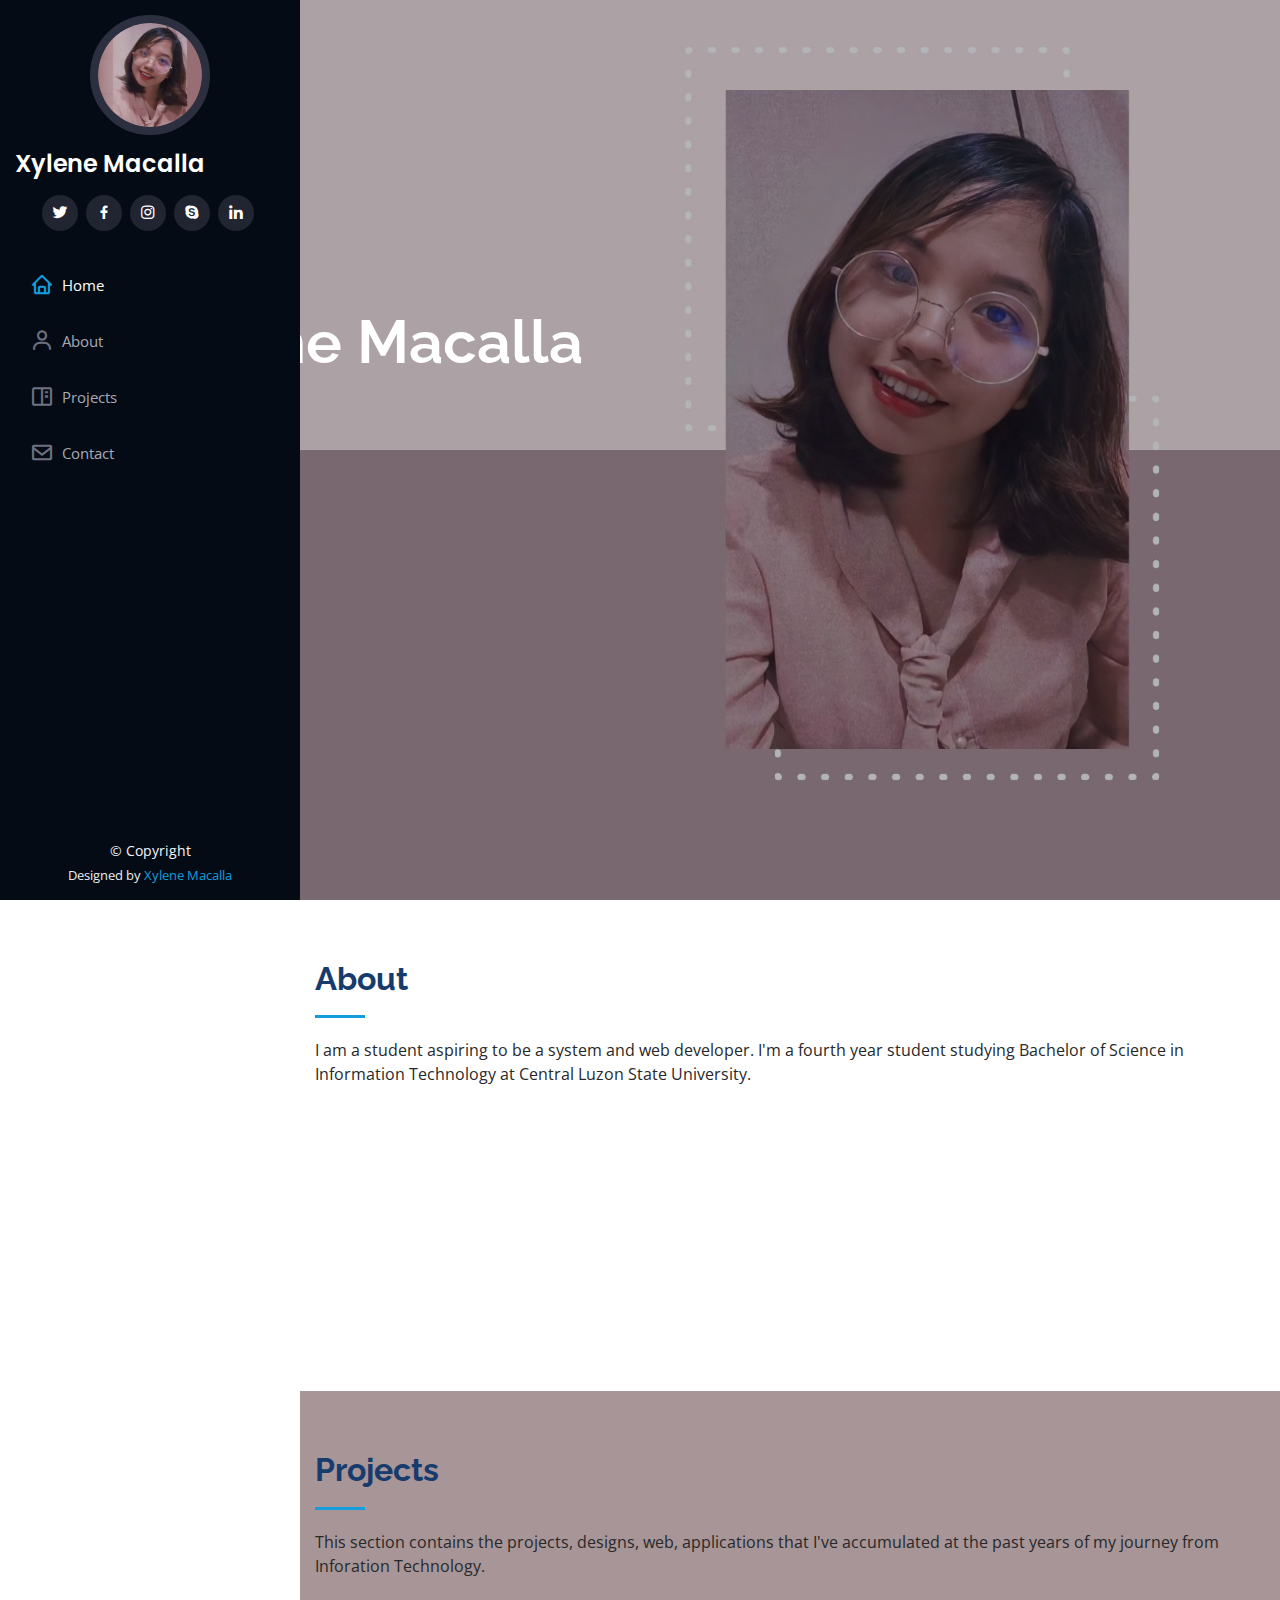
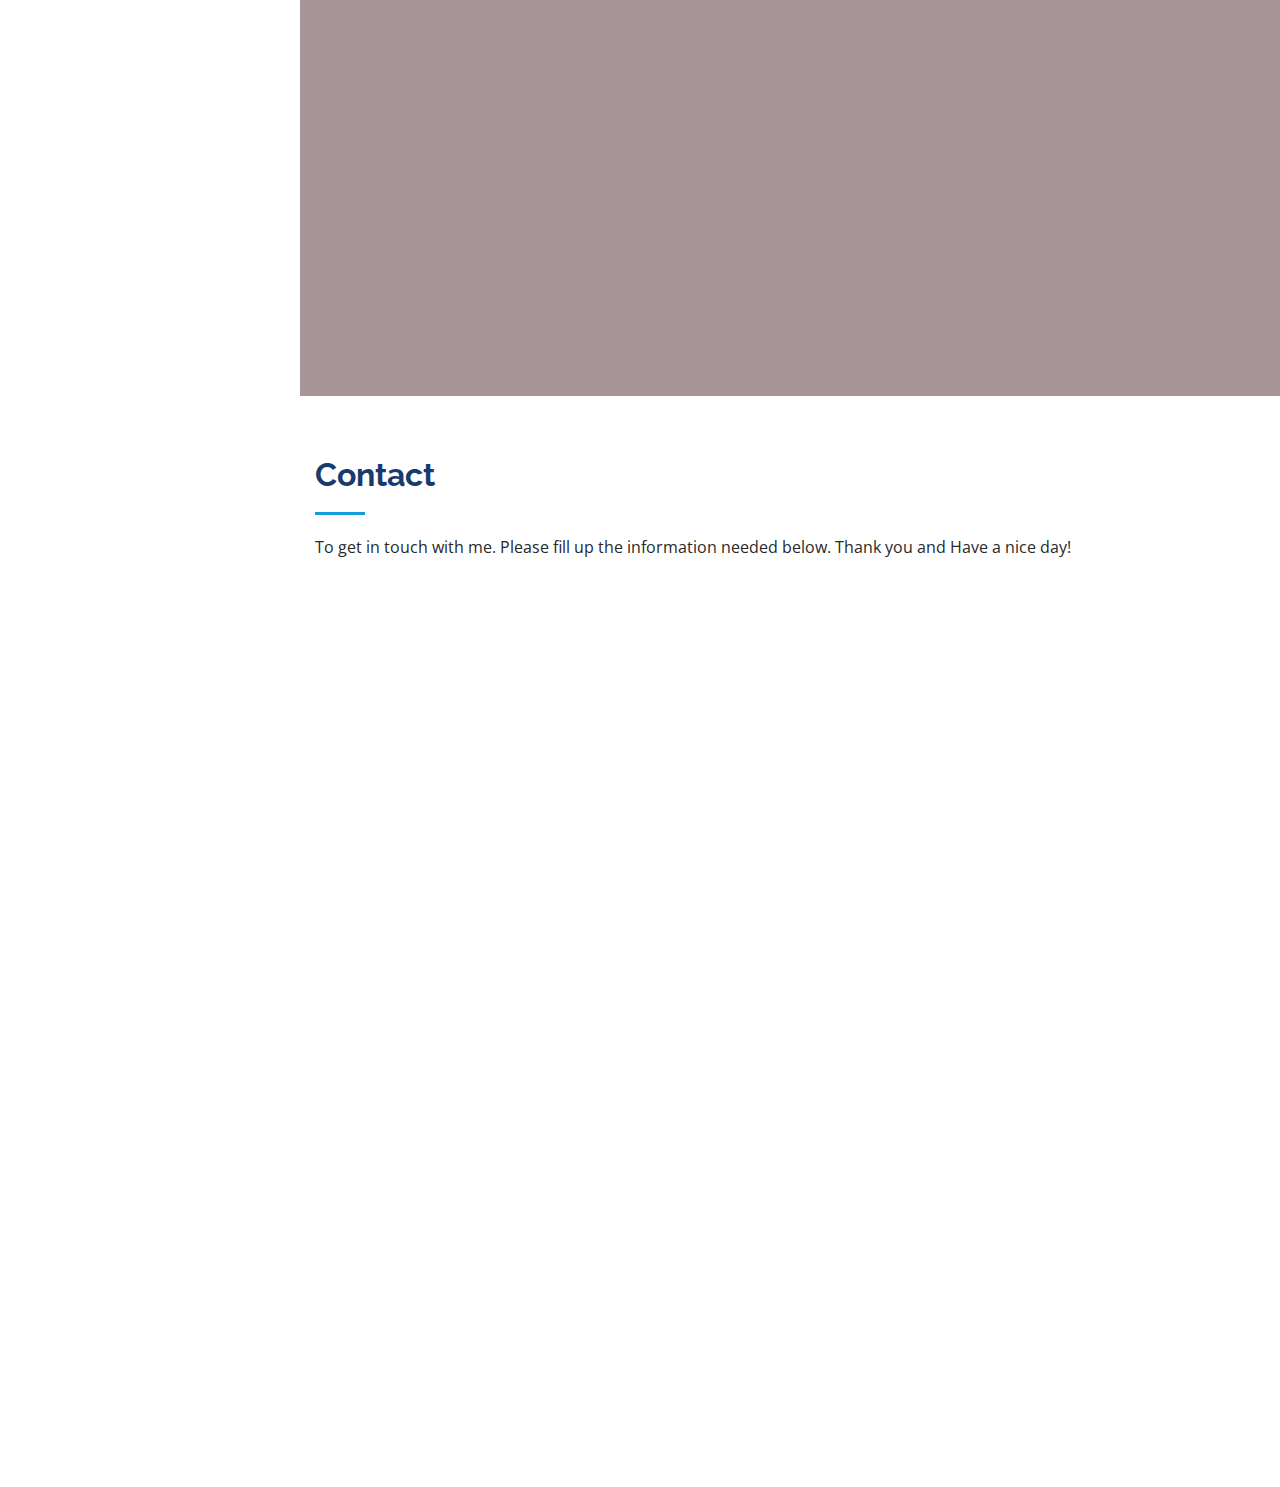
==== commit 135d53f8: "Update index.html" ====
--- a/index.html
+++ b/index.html
@@ -135,7 +135,7 @@
               <img src="assets/img/portfolio/portfolio-1.jpg" class="img-fluid" alt="">
               <div class="portfolio-links">
                 <a href="assets/img/portfolio/portfolio-1.jpg" data-gall="portfolioGallery" class="venobox" title="Web 1"><i class="bx bx-plus"></i></a>
-                <a href="../portfolio/Hello_Cupcake!/index.html" title="More Details"><i class="bx bx-link"></i></a>
+                <a href="../Hello_Cupcake!/index.html" title="More Details"><i class="bx bx-link"></i></a>
               </div>
             </div>
           </div>
@@ -253,4 +253,4 @@
 
 </body>
 
-</html>+</html>
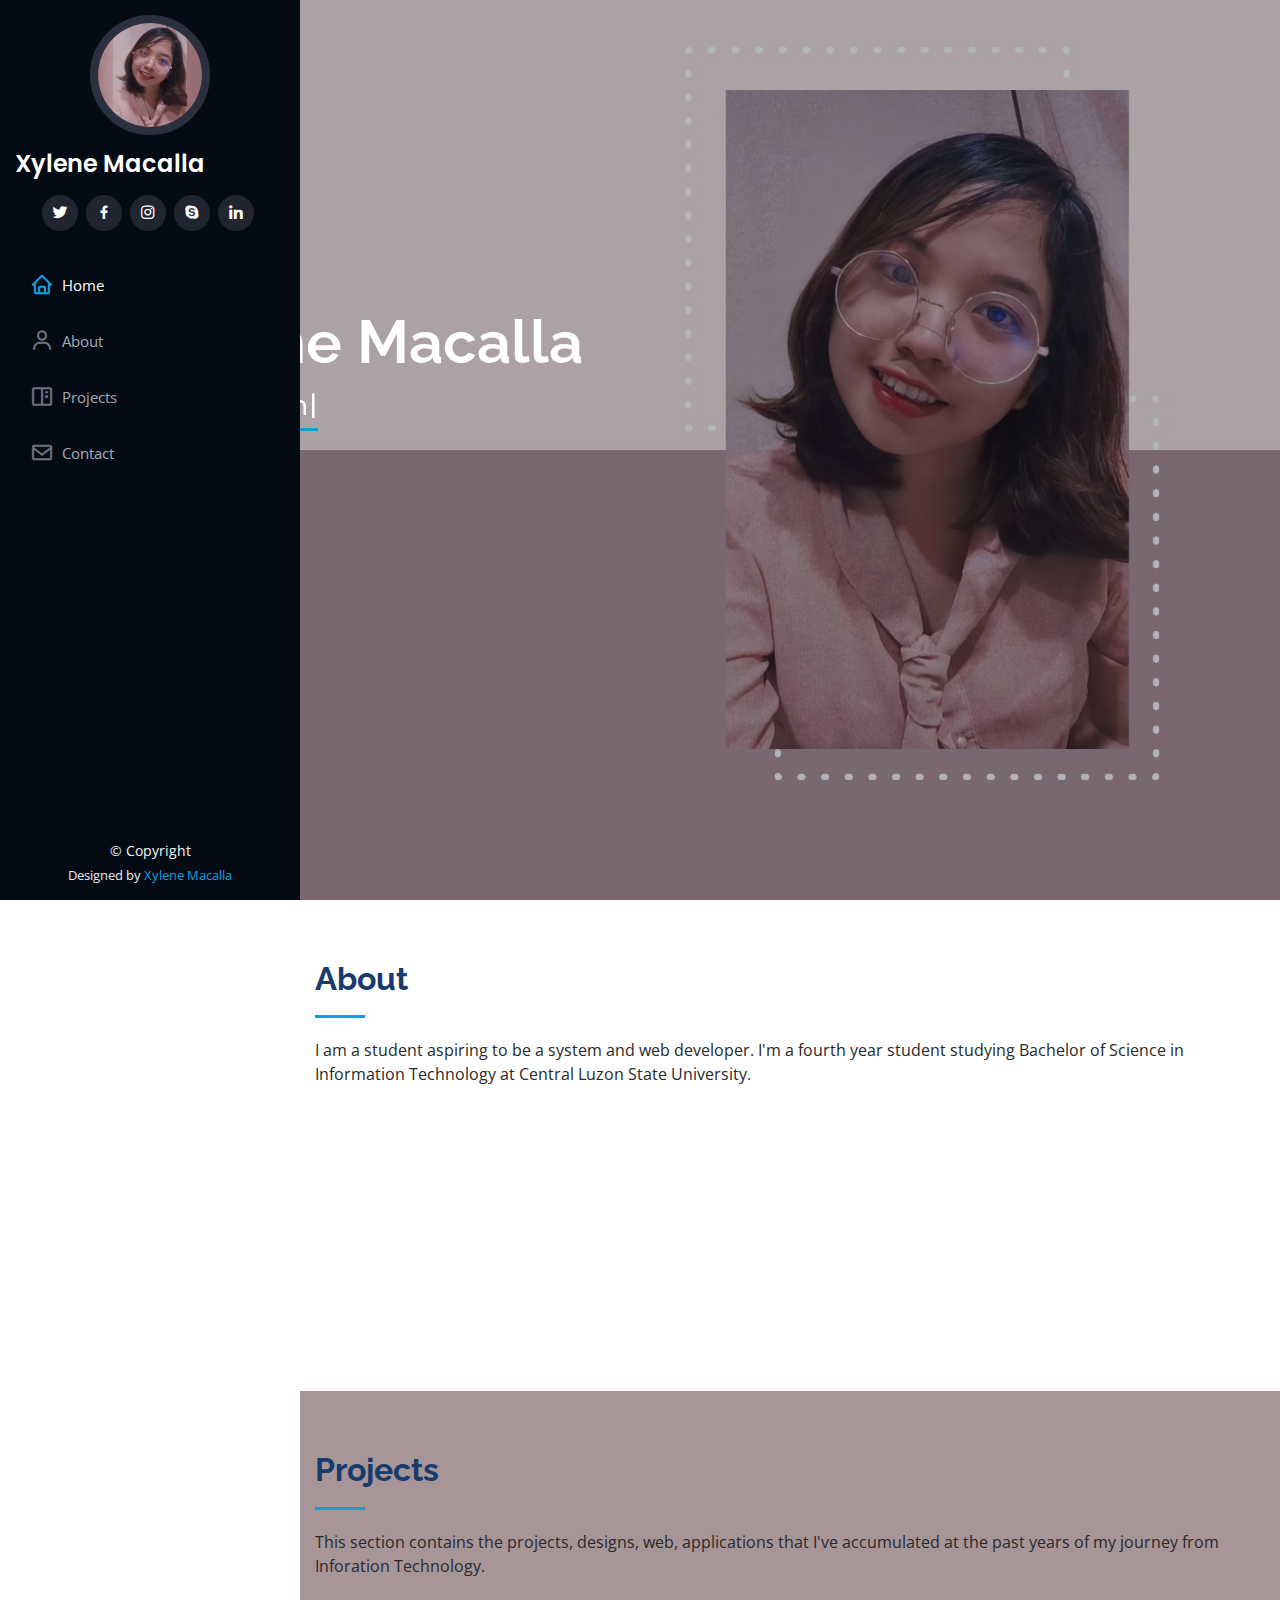
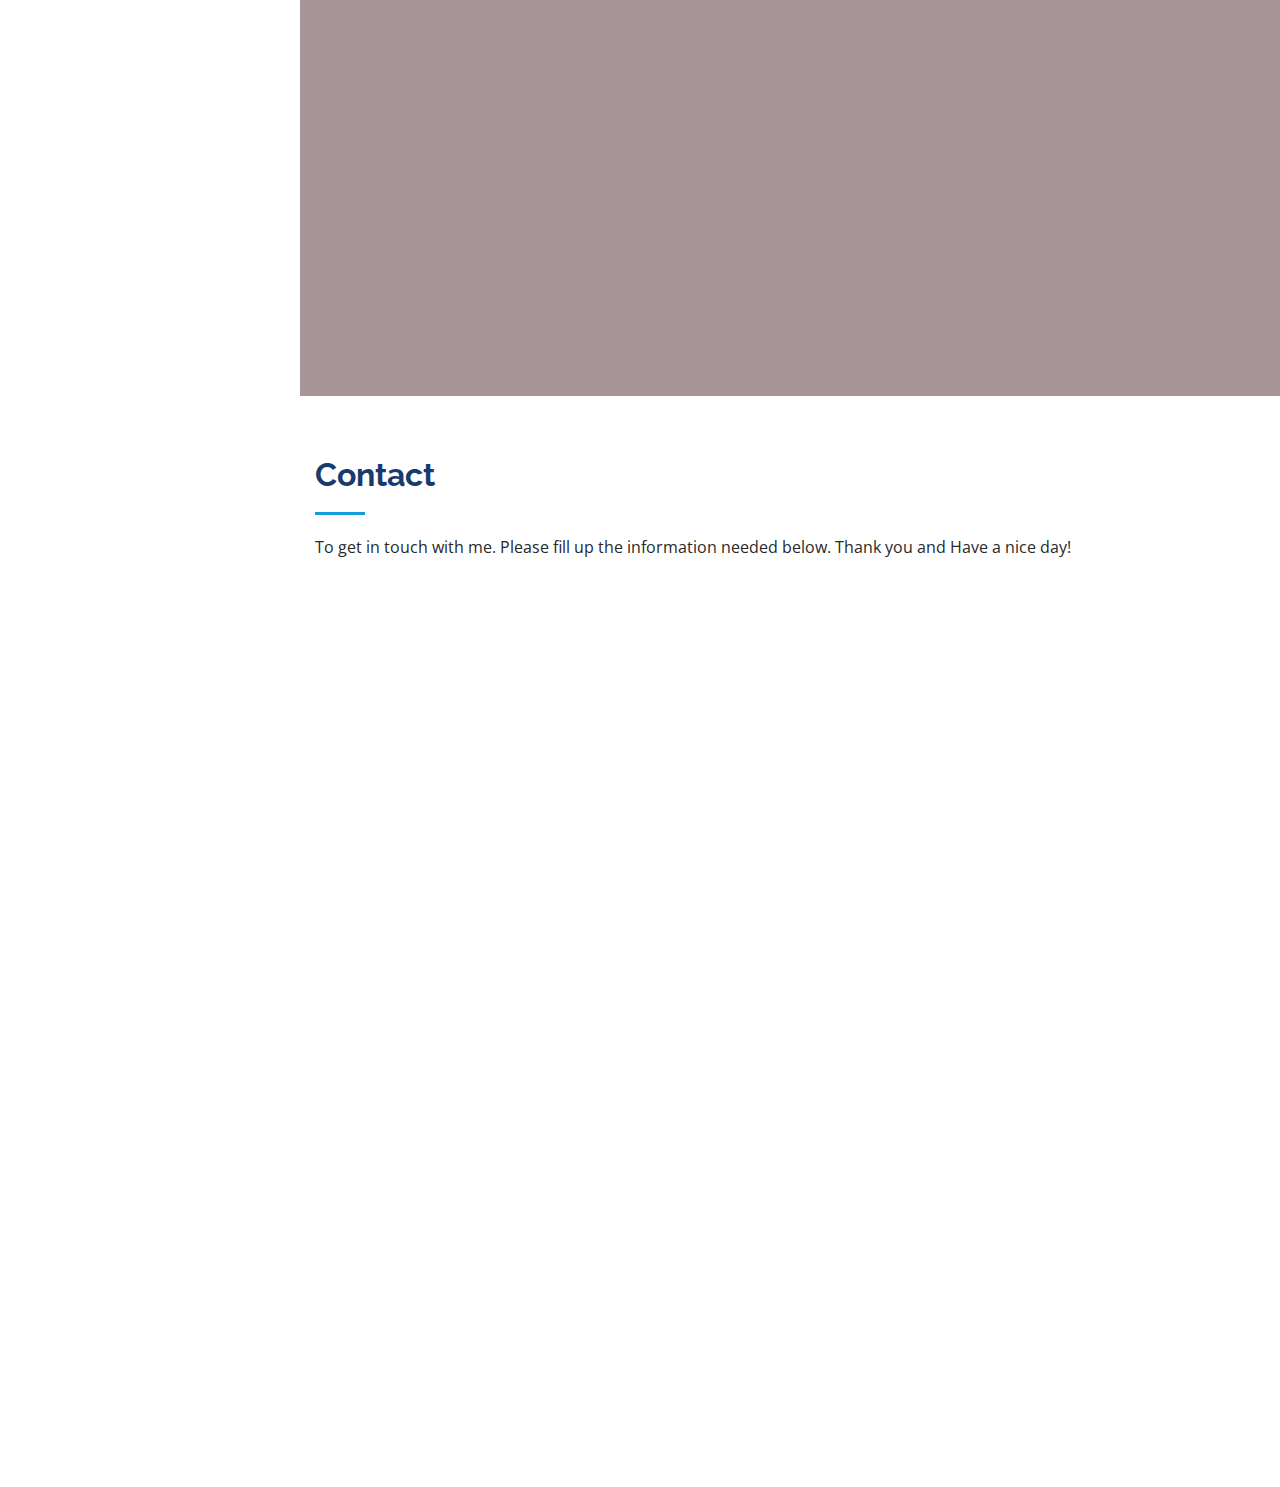
==== commit 7e490810: "Update index.html" ====
--- a/index.html
+++ b/index.html
@@ -135,7 +135,7 @@
               <img src="assets/img/portfolio/portfolio-1.jpg" class="img-fluid" alt="">
               <div class="portfolio-links">
                 <a href="assets/img/portfolio/portfolio-1.jpg" data-gall="portfolioGallery" class="venobox" title="Web 1"><i class="bx bx-plus"></i></a>
-                <a href="../Hello_Cupcake!/index.html" title="More Details"><i class="bx bx-link"></i></a>
+                <a href="Hello_Cupcake!/index.html" title="More Details"><i class="bx bx-link"></i></a>
               </div>
             </div>
           </div>
